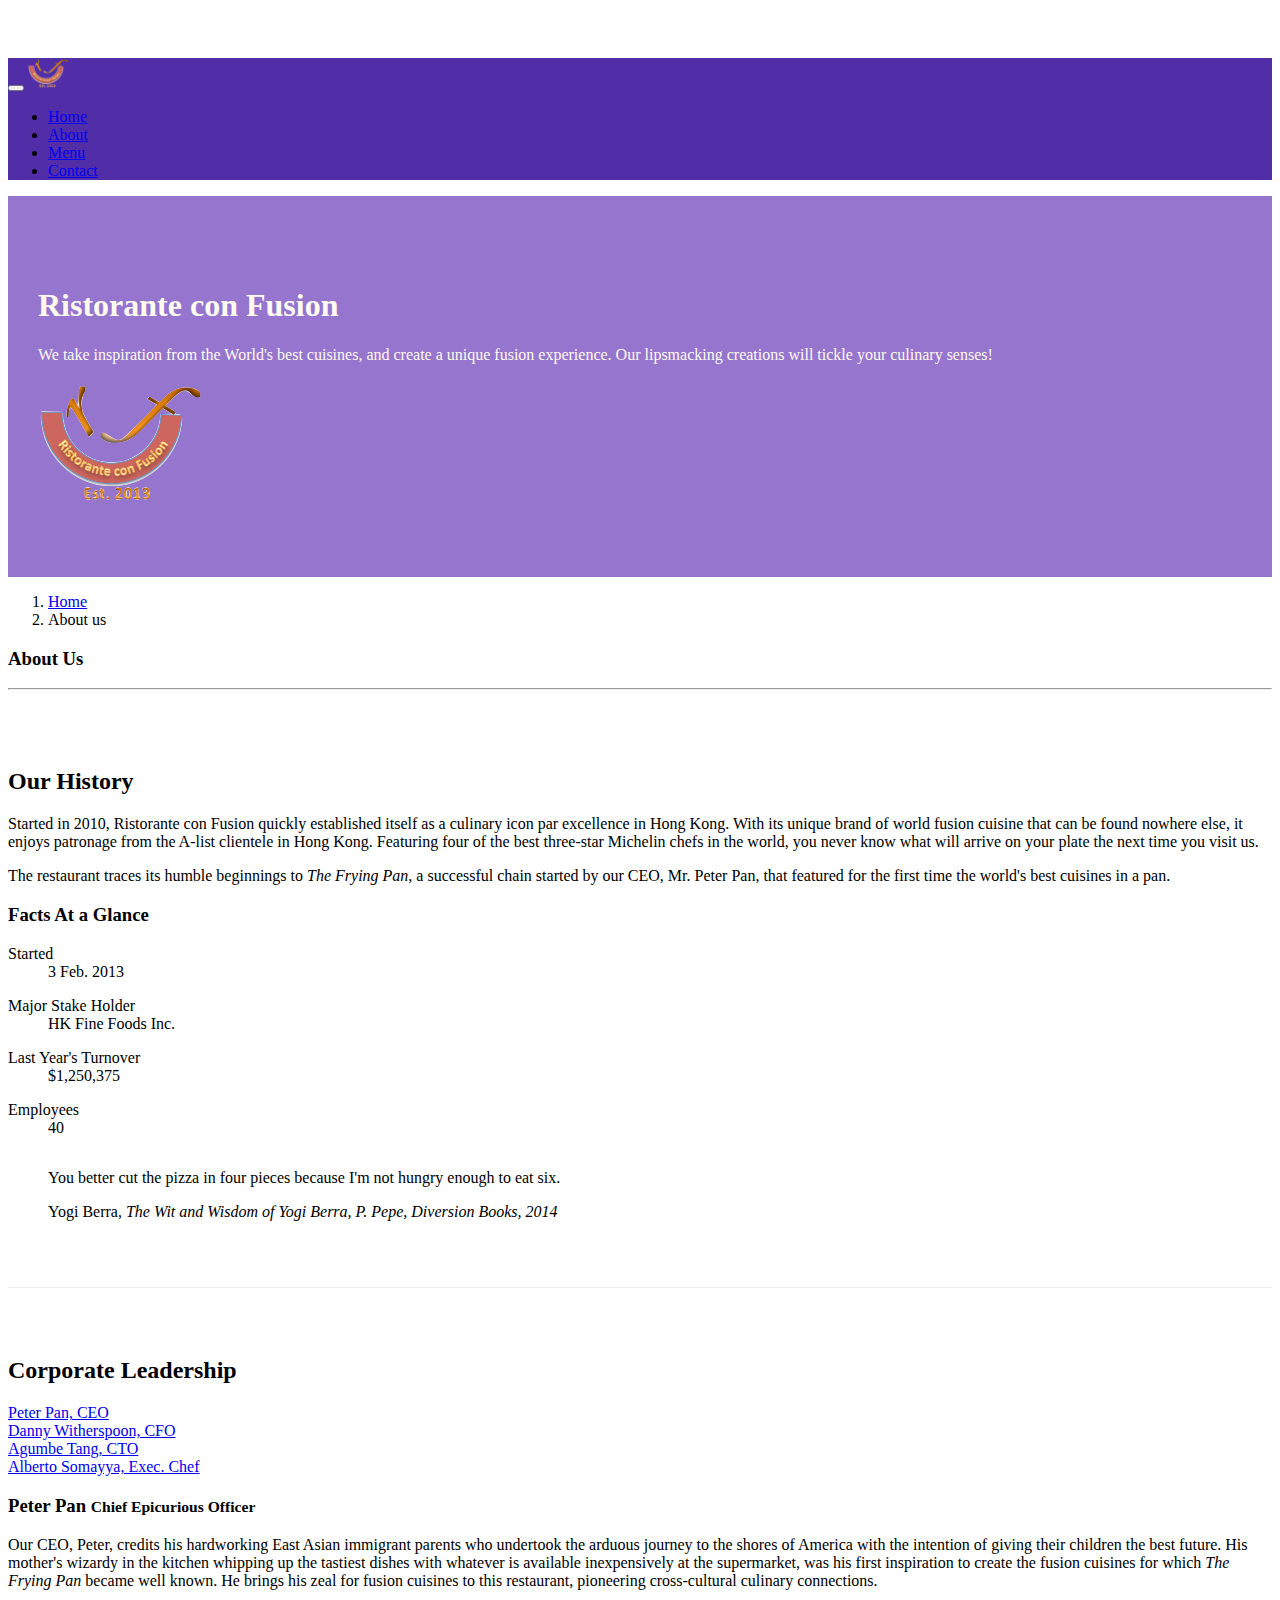
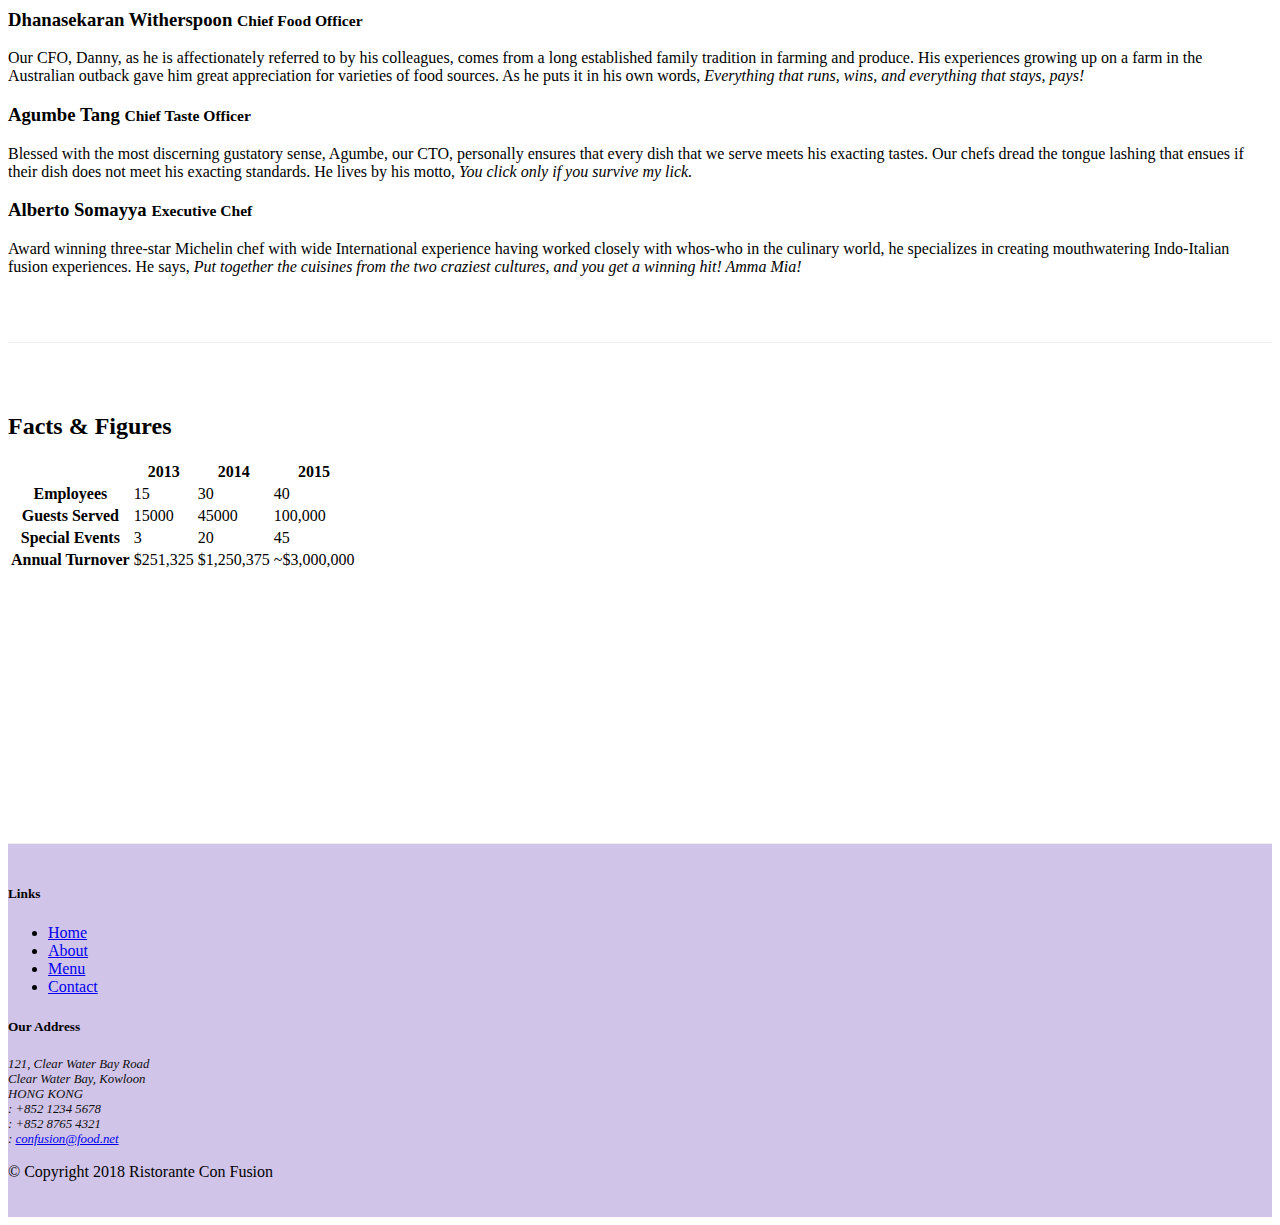
==== aboutus.html @ b37c6afa "first commit" ====
<!DOCTYPE html>
<html lang="en">

<head>
    <title>Ristorante Con Fusion: About Us</title>
    <meta charset="utf-8">
    <meta name="viewport" content="width=device-width, initial-scale=1, shrink-to-fit=no">
    <meta http-equiv="x-ua-compatible" content="ie=edge">
    <!-- Bootstrap CSS -->
    <link rel="stylesheet" href="node_modules/bootstrap/dist/css/bootstrap.min.css">
    <link href="css/styles.css" rel="stylesheet">
    <link rel="stylesheet" href="node_modules/font-awesome/css/font-awesome.min.css">
    <link rel="stylesheet" href="node_modules/bootstrap-social/bootstrap-social.css">
</head>

<body>
    <nav class="navbar navbar-expand-sm navbar-dark fixed-top">
        <div class="container">
            <button class="navbar-toggler" type="button" data-toggle="collapse" data-target="#navbar">
                <span class="navbar-toggler-icon"></span>
            </button>
            <a class="navbar-brand mr-auto" href="#"><img src="img/logo.png" height="30" width="41"></a>
            <div class="collapse navbar-collapse" id="navbar">
                <ul class="navbar-nav mr-auto">
                    <li class="nav-item"><a href="./index.html" class="nav-link"><span class="fa fa-home fa-lg"></span>
                            Home</a></li>
                    <li class="nav-item active"><a href="./aboutus.html" class="nav-link"><span
                                class="fa fa-info fa-lg"></span> About</a></li>
                    <li class="nav-item"><a href="#" class="nav-link"><span class="fa fa-list fa-lg"></span>Menu</a>
                    </li>
                    <li class="nav-item"><a href="./contactus.html" class="nav-link"><span
                                class="fa fa-address-card fa-lg"></span>Contact</a></li>
                </ul>
            </div>
        </div>
    </nav>

    <header class="jumbotron">
        <div class="container">
            <div class="row row-header">
                <div class="col-12 col-sm-6">
                    <h1>Ristorante con Fusion</h1>
                    <p>We take inspiration from the World's best cuisines, and create a unique fusion experience. Our
                        lipsmacking creations will tickle your culinary senses!</p>
                </div>
                <div class="col-12 col-sm align-self-center">
                    <img src="img/logo.png" class="img-fluid">
                </div>
            </div>
        </div>
    </header>

    <div class="container">
        <div class="row">
            <ol class="col-12 breadcrumb">
                <li class="breadcrumb-item"><a href="./index.html">Home</a></li>
                <li class="breadcrumb-item active">About us</li>
            </ol>
            <div class="col-12">
                <h3>About Us</h3>
                <hr>
            </div>
        </div>

        <div class="row row-content align-items-center">
            <div class="col-12 col-sm-6">
                <h2>Our History</h2>
                <p>Started in 2010, Ristorante con Fusion quickly established itself as a culinary icon par excellence
                    in Hong Kong. With its unique brand of world fusion cuisine that can be found nowhere else, it
                    enjoys patronage from the A-list clientele in Hong Kong. Featuring four of the best three-star
                    Michelin chefs in the world, you never know what will arrive on your plate the next time you visit
                    us.</p>
                <p>The restaurant traces its humble beginnings to <em>The Frying Pan</em>, a successful chain started by
                    our CEO, Mr. Peter Pan, that featured for the first time the world's best cuisines in a pan.</p>
            </div>
            <div class="col col-sm">
                <div class="card">
                    <h3 class="card-header bg-primary text-white">Facts At a Glance</h3>
                    <div class="card-body">
                        <dl class="row">
                            <dt class="col-6">Started</dt>
                            <dd class="col-6">3 Feb. 2013</dd>
                            <dt class="col-6">Major Stake Holder</dt>
                            <dd class="col-6">HK Fine Foods Inc.</dd>
                            <dt class="col-6">Last Year's Turnover</dt>
                            <dd class="col-6">$1,250,375</dd>
                            <dt class="col-6">Employees</dt>
                            <dd class="col-6">40</dd>
                        </dl>
                    </div>
                </div>
            </div>
            <div class="col-12">
                <div class="card card-body bg-light">
                    <blockquote class="blockquote">
                        <p class="mb-0">You better cut the pizza in four pieces because
                            I'm not hungry enough to eat six.</p>
                        <footer class="blockquote-footer">Yogi Berra,
                            <cite title="Source Title">The Wit and Wisdom of Yogi Berra,
                                P. Pepe, Diversion Books, 2014</cite>
                        </footer>
                    </blockquote>
                </div>
            </div>
        </div>


        <div class="row row-content align-items-center">
            <div class="col-12">
                <h2>Corporate Leadership</h2>
                <li class="nav-item">
                    <a class="nav-link active" href="#peter" role="tab" data-toggle="tab">Peter Pan, CEO</a>
                </li>
                <li class="nav-item">
                    <a class="nav-link" href="#danny" role="tab" data-toggle="tab">Danny Witherspoon, CFO</a>
                </li>
                <li class="nav-item">
                    <a class="nav-link" href="#agumbe" role="tab" data-toggle="tab">Agumbe Tang, CTO</a>
                </li>
                <li class="nav-item">
                    <a class="nav-link" href="#alberto" role="tab" data-toggle="tab">Alberto Somayya, Exec. Chef</a>
                </li>
                <div id="accordion">
                    <div class="card">
                        <div role="tab" class="card-header" id="peterhead">
                            <h3 class="mb-0">
                                <a data-toggle="collapse" data-target="#peter">
                                    Peter Pan <small>Chief Epicurious Officer</small></a></h3>
                        </div>
                        <div class="collapse show" id="peter" data-parent="#accordion">
                            <div class="card-body">
                                <p class="d-none d-sm-block">Our CEO, Peter, credits his hardworking East Asian
                                    immigrant
                                    parents
                                    who
                                    undertook the arduous
                                    journey to the shores of America with the intention of giving their children the
                                    best
                                    future.
                                    His
                                    mother's wizardy in the kitchen whipping up the tastiest dishes with whatever is
                                    available
                                    inexpensively at the supermarket, was his first inspiration to create the fusion
                                    cuisines
                                    for
                                    which
                                    <em>The Frying Pan</em> became well known. He brings his zeal for fusion cuisines to
                                    this
                                    restaurant, pioneering cross-cultural culinary connections.</p>
                            </div>
                        </div>
                    </div>

                    <div class="card">
                        <div class="card-header" role="tab" id="dannyhead">
                            <h3 class="mb=0">
                                <a class="collapsed" data-toggle="collapse" data-target="#danny">Dhanasekaran
                                    Witherspoon <small>Chief Food Officer</small></a></h3>
                        </div>
                        <div class="collapse" id="danny" data-parent="#accordion">
                            <div class="card-body">

                                <p class="d-none d-sm-block">Our CFO, Danny, as he is affectionately referred to by his
                                    colleagues,
                                    comes from a long established
                                    family tradition in farming and produce. His experiences growing up on a farm in the
                                    Australian
                                    outback gave him great appreciation for varieties of food sources. As he puts it in
                                    his own
                                    words,
                                    <em>Everything that runs, wins, and everything that stays, pays!</em></p>
                            </div>
                        </div>
                    </div>

                    <div class="card">
                        <div class="card-header" role="tab" id="agumbehead">
                            <h3 class="mb-0"><a class="collapsed" data-toggle="collapse" data-target="#agumbe">Agumbe
                                    Tang <small>Chief Taste Officer</small></a></h3>
                        </div>
                        <div class="collapse" id="agumbe" data-parent="#accordion">
                            <div class="card-body">
                                <p class="d-none d-sm-block">Blessed with the most discerning gustatory sense, Agumbe,
                                    our CTO,
                                    personally ensures that every dish
                                    that we serve meets his exacting tastes. Our chefs dread the tongue lashing that
                                    ensues if
                                    their
                                    dish does not meet his exacting standards. He lives by his motto, <em>You click only
                                        if you
                                        survive my lick.</em></p>
                            </div>
                        </div>
                    </div>

                    <div class="card">
                        <div class="card-header" role="tab" id="albertohead">
                            <h3 class="mb-0"><a class="collapsed" data-toggle="collapse" data-target="#alberto">Alberto
                                    Somayya <small>Executive Chef</small></a></h3>
                        </div>
                        <div class="collapse" id="alberto" data-parent="#accordion">
                            <div class="card-body">
                                <p class="d-none d-sm-block">Award winning three-star Michelin chef with wide
                                    International
                                    experience
                                    having worked closely with
                                    whos-who in the culinary world, he specializes in creating mouthwatering
                                    Indo-Italian fusion
                                    experiences. He says, <em>Put together the cuisines from the two craziest cultures,
                                        and you
                                        get a winning hit! Amma Mia!</em></p>
                            </div>
                        </div>
                    </div>
                </div>
            </div>
        </div>
        <div class="row row-content">
            <div class="col-12 col-sm-9">
                <h2>Facts &amp; Figures</h2>
                <div class="table-responsive">
                    <table class="table table-striped">
                        <thead class="thead-dark">
                            <tr>
                                <th>&nbsp;</th>
                                <th>2013</th>
                                <th>2014</th>
                                <th>2015</th>
                            </tr>
                        </thead>
                        <tbody>
                            <tr>
                                <th>Employees</th>
                                <td>15</td>
                                <td>30</td>
                                <td>40</td>
                            </tr>
                            <tr>
                                <th>Guests Served</th>
                                <td>15000</td>
                                <td>45000</td>
                                <td>100,000</td>
                            </tr>
                            <tr>
                                <th>Special Events</th>
                                <td>3</td>
                                <td>20</td>
                                <td>45</td>
                            </tr>
                            <tr>
                                <th>Annual Turnover</th>
                                <td>$251,325</td>
                                <td>$1,250,375</td>
                                <td>~$3,000,000</td>
                            </tr>
                        </tbody>
                    </table>
                </div>
            </div>
            <div class="col-12 col-sm-3">

            </div>
        </div>

    </div>

    <footer class="footer">
        <div class="container">
            <div class="row">
                <div class="col-4 offset-1 col-sm-2">
                    <h5>Links</h5>
                    <ul class="list-unstyled">
                        <li><a href="#">Home</a></li>
                        <li><a href="#">About</a></li>
                        <li><a href="#">Menu</a></li>
                        <li><a href="#">Contact</a></li>
                    </ul>
                </div>
                <div class="col-7 col-sm-5">
                    <h5>Our Address</h5>
                    <address>
                        121, Clear Water Bay Road<br>
                        Clear Water Bay, Kowloon<br>
                        HONG KONG<br>
                        <i class="fa fa-phone fa-lg"></i>: +852 1234 5678<br>
                        <i class="fa fa-fax fa-lg"></i>: +852 8765 4321<br>
                        <i class="fa fa-envelope fa-lg"></i>:
                        <a href="mailto:confusion@food.net">confusion@food.net</a>
                    </address>
                </div>
                <div class="col-12 col-sm-4 align-self-center">
                    <div class="text-center">
                        <a class="btn btn-social-icon btn-google" href="http://google.com/+"><i
                                class="fa fa-google-plus"></i></a>
                        <a class="btn btn-social-icon btn-facebook" href="http://www.facebook.com/profile.php?id="><i
                                class="fa fa-facebook"></i></a>
                        <a class="btn btn-social-icon btn-linkedin" href="http://www.linkedin.com/in/"><i
                                class="fa fa-linkedin"></i></a>
                        <a class="btn btn-social-icon btn-twitter" href="http://twitter.com/"><i
                                class="fa fa-twitter"></i></a>
                        <a class="btn btn-social-icon btn-google" href="http://youtube.com/"><i
                                class="fa fa-youtube"></i></a>
                        <a class="btn btn-social-icon" href="mailto:"><i class="fa fa-envelope-o"></i></a>
                    </div>
                </div>
            </div>
            <div class="row justify-content-center">
                <div class="col-auto">
                    <p>© Copyright 2018 Ristorante Con Fusion</p>
                </div>
            </div>
        </div>
    </footer>
    <!-- jQuery first, then Popper.js, then Bootstrap JS. -->
    <script src="node_modules/jquery/dist/jquery.slim.min.js"></script>
    <script src="node_modules/popper.js/dist/umd/popper.min.js"></script>
    <script src="node_modules/bootstrap/dist/js/bootstrap.min.js"></script>

</body>

</html>
---- css/styles.css ----
.row-header {
	    margin: 0px auto;
	    padding: 0px;
	}

	.row-content {
	    margin: 0px auto;
	    padding: 50px 0px 50px 0px;
	    border-bottom: 1px ridge;
	    min-height: 400px;
	}

	.footer {
	    background-color: #D1C4E9;
	    margin: 0px auto;
	    padding: 20px 0px 20px 0px;
	}

	.jumbotron {
	    padding: 70px 30px 70px 30px;
	    margin: 0px auto;
	    background: #9575CD;
	    color: floralwhite;
	}

	address {
	    font-size: 80%;
	    margin: 0px;
	    color: #0f0f0f;
	}

	body {
		padding-top: 50px;
		z-index: 0;
	}

	.navbar-dark {
		background-color: #512DA8;
	}

	html{
		scroll-behavior: smooth;
	}

	.tab-content {
    border-left: 1px solid #ddd;
    border-right: 1px solid #ddd;
    border-bottom: 1px solid #ddd;
    padding: 10px;
}
.carousel {
    background:#512DA8;
}
.carousel-item {
  height: 300px;
}
.carousel-item img {
    position: absolute;
    top: 0;
    left: 0;
    min-height: 300px;
}

.card-body {
	padding-bottom: 0;
}

.form-group{
	margin-bottom: 0;
}

dd {
	padding-bottom: 16px;
}
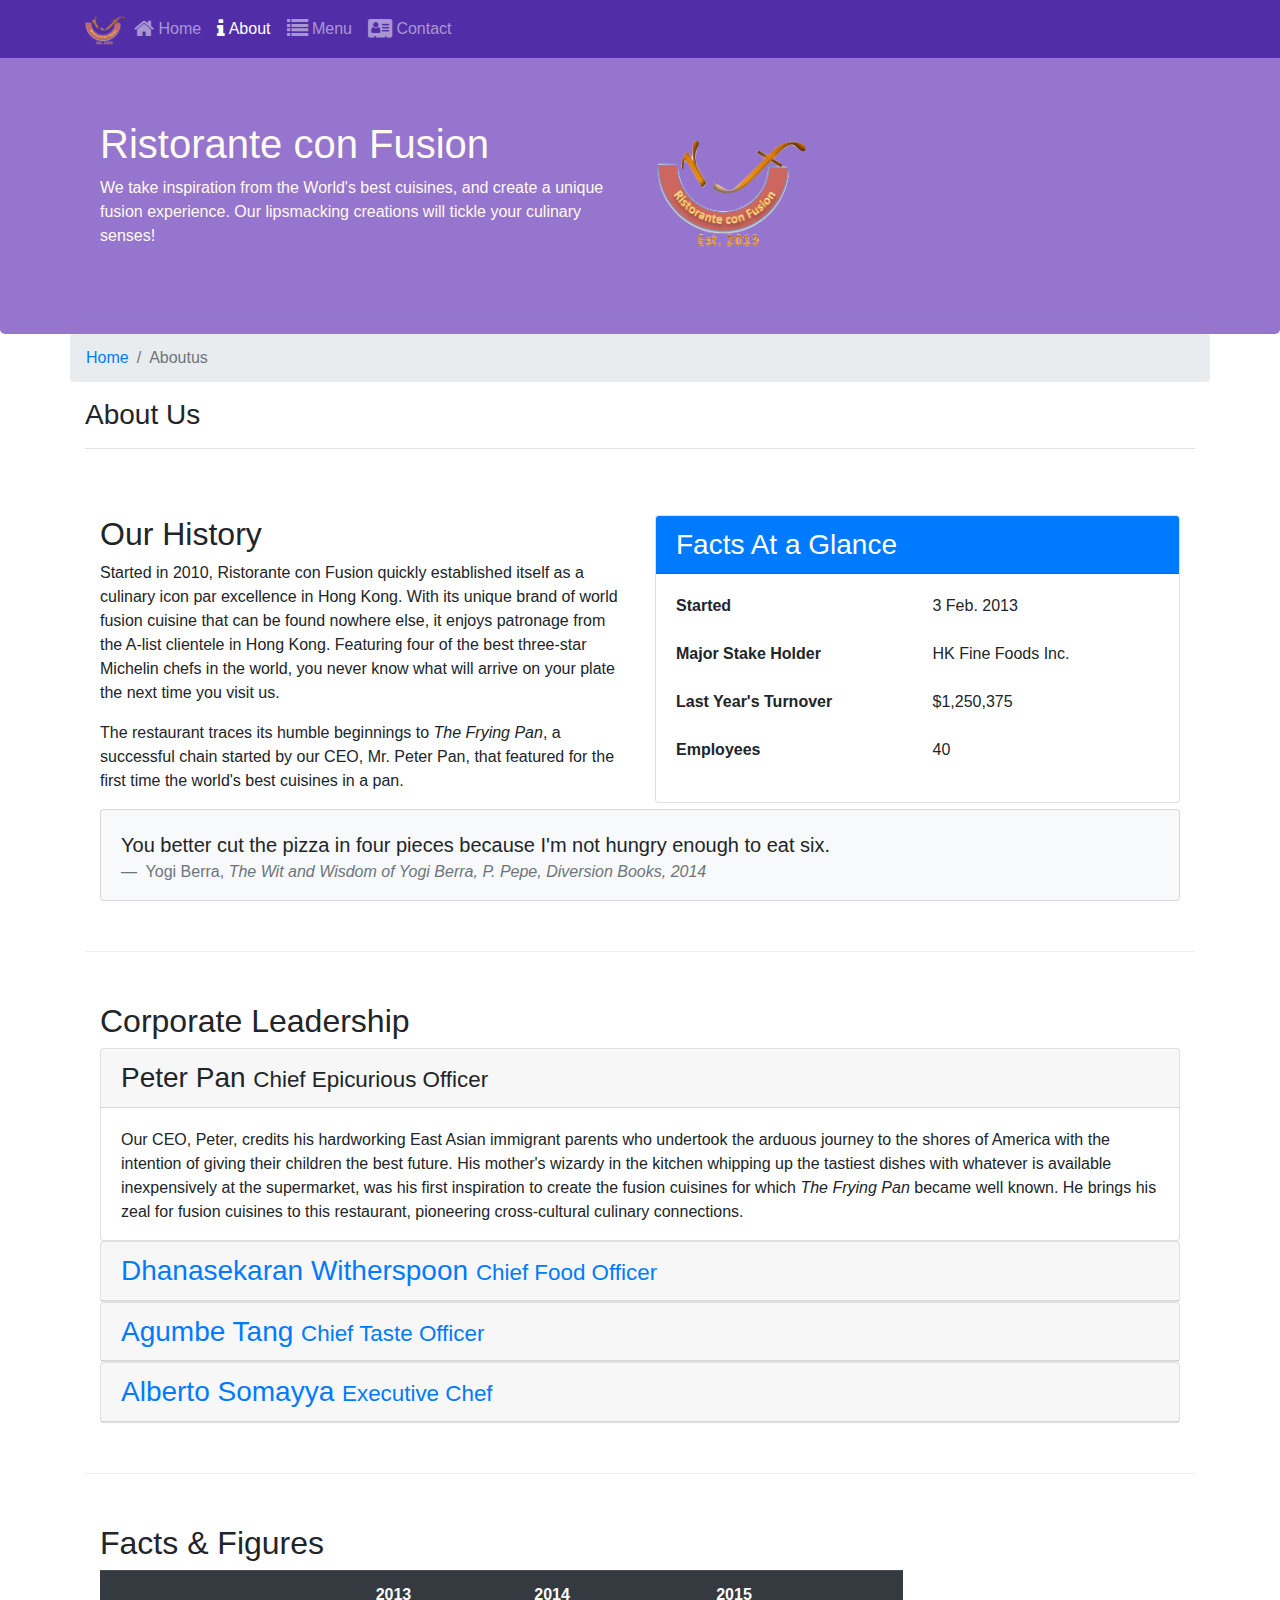
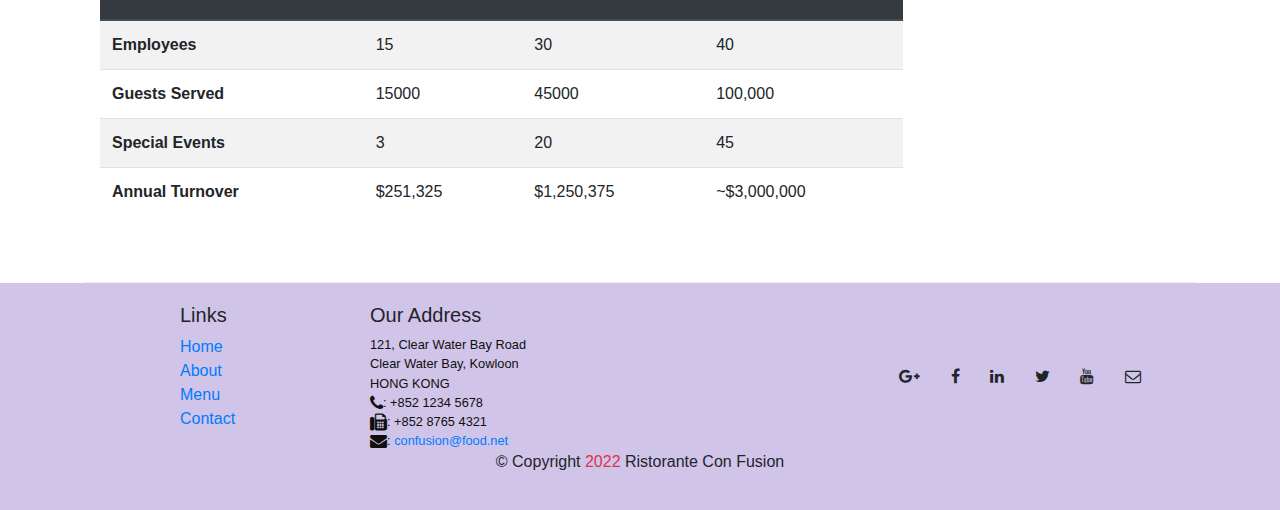
==== commit 89b2b96d: "second commit" ====
--- a/aboutus.html
+++ b/aboutus.html
@@ -1,321 +1,447 @@
 <!DOCTYPE html>
 <html lang="en">
-
-<head>
+  <head>
+    <meta charset="utf-8" />
+    <meta
+      name="viewport"
+      content="width=device-width, initial-scale=1, shrink-to-fit=no"
+    />
+    <meta http-equiv="x-ua-compatible" content="ie=edge" />
+    <link
+      rel="stylesheet"
+      href="https://maxcdn.bootstrapcdn.com/bootstrap/4.5.0/css/bootstrap.min.css"
+    />
+    <script src="https://ajax.googleapis.com/ajax/libs/jquery/3.5.1/jquery.min.js"></script>
+    <script src="https://cdnjs.cloudflare.com/ajax/libs/popper.js/1.16.0/umd/popper.min.js"></script>
+    <script src="https://maxcdn.bootstrapcdn.com/bootstrap/4.5.0/js/bootstrap.min.js"></script>
+    <link
+      rel="stylesheet"
+      href="https://cdnjs.cloudflare.com/ajax/libs/font-awesome/4.7.0/css/font-awesome.min.css"
+    />
+    <link
+      rel="stylesheet"
+      href="node_modules/bootstrap/dist/css/bootstrap.min.css"
+    />
+    <link
+      rel="stylesheet"
+      href="node_modules/font-awesome/css/font-awesome.min.css"
+    />
+    <link rel="stylesheet" href="css/bootstrap-social.css" />
+    <link href="css/styles.css" rel="stylesheet" />
     <title>Ristorante Con Fusion: About Us</title>
-    <meta charset="utf-8">
-    <meta name="viewport" content="width=device-width, initial-scale=1, shrink-to-fit=no">
-    <meta http-equiv="x-ua-compatible" content="ie=edge">
-    <!-- Bootstrap CSS -->
-    <link rel="stylesheet" href="node_modules/bootstrap/dist/css/bootstrap.min.css">
-    <link href="css/styles.css" rel="stylesheet">
-    <link rel="stylesheet" href="node_modules/font-awesome/css/font-awesome.min.css">
-    <link rel="stylesheet" href="node_modules/bootstrap-social/bootstrap-social.css">
-</head>
-
-<body>
-    <nav class="navbar navbar-expand-sm navbar-dark fixed-top">
-        <div class="container">
-            <button class="navbar-toggler" type="button" data-toggle="collapse" data-target="#navbar">
-                <span class="navbar-toggler-icon"></span>
-            </button>
-            <a class="navbar-brand mr-auto" href="#"><img src="img/logo.png" height="30" width="41"></a>
-            <div class="collapse navbar-collapse" id="navbar">
-                <ul class="navbar-nav mr-auto">
-                    <li class="nav-item"><a href="./index.html" class="nav-link"><span class="fa fa-home fa-lg"></span>
-                            Home</a></li>
-                    <li class="nav-item active"><a href="./aboutus.html" class="nav-link"><span
-                                class="fa fa-info fa-lg"></span> About</a></li>
-                    <li class="nav-item"><a href="#" class="nav-link"><span class="fa fa-list fa-lg"></span>Menu</a>
+  </head>
+
+  <body>
+    <nav class="navbar navbar-dark navbar-expand-md fixed-top">
+      <div class="container">
+        <button
+          class="navbar-toggler"
+          type="button"
+          data-toggle="collapse"
+          data-target="#Navbar"
+        >
+          <span class="navbar-toggler-icon"></span>
+        </button>
+        <a class="navbar-brand mr-auto" href="#"
+          ><img src="img/logo.png" height="30" width="41"
+        /></a>
+        <div class="collapse navbar-collapse" id="Navbar">
+          <ul class="navbar-nav">
+            <li class="nav-item">
+              <a class="nav-link" href="./index.html"
+                ><span class="fa fa-home fa-lg"></span> Home</a
+              >
+            </li>
+            <li class="nav-item active">
+              <a class="nav-link" href="#"
+                ><span class="fa fa-info fa-lg"></span> About</a
+              >
+            </li>
+            <li class="nav-item">
+              <a class="nav-link" href="#"
+                ><span class="fa fa-list fa-lg"></span> Menu</a
+              >
+            </li>
+            <li class="nav-item">
+              <a class="nav-link" href="./contactus.html"
+                ><span class="fa fa-address-card fa-lg"></span> Contact</a
+              >
+            </li>
+          </ul>
+        </div>
+      </div>
+    </nav>
+
+    <header class="jumbotron">
+      <div class="container">
+        <div class="row row-header">
+          <div class="col-12 col-sm-6">
+            <h1>Ristorante con Fusion</h1>
+            <p>
+              We take inspiration from the World's best cuisines, and create a
+              unique fusion experience. Our lipsmacking creations will tickle
+              your culinary senses!
+            </p>
+          </div>
+          <div class="col-12 col-sm col-md-2 align-self-center">
+            <img src="img/logo.png" class="img-fluid" />
+          </div>
+        </div>
+      </div>
+    </header>
+
+    <div class="container">
+      <div class="row">
+        <ol class="col-12 breadcrumb">
+          <li class="breadcrumb-item"><a href="./index.html">Home</a></li>
+          <li class="breadcrumb-item active">Aboutus</li>
+          <!--<li class="breadcrumb-item"><a href="./aboutus.html">Aboutus</a></li>-->
+        </ol>
+        <div class="col-12">
+          <h3>About Us</h3>
+          <hr />
+        </div>
+      </div>
+
+      <div class="row row-content">
+        <div class="col-12 col-md-6">
+          <h2>Our History</h2>
+          <p>
+            Started in 2010, Ristorante con Fusion quickly established itself as
+            a culinary icon par excellence in Hong Kong. With its unique brand
+            of world fusion cuisine that can be found nowhere else, it enjoys
+            patronage from the A-list clientele in Hong Kong. Featuring four of
+            the best three-star Michelin chefs in the world, you never know what
+            will arrive on your plate the next time you visit us.
+          </p>
+          <p>
+            The restaurant traces its humble beginnings to
+            <em>The Frying Pan</em>, a successful chain started by our CEO, Mr.
+            Peter Pan, that featured for the first time the world's best
+            cuisines in a pan.
+          </p>
+        </div>
+
+        <div class="col-12 col-sm-6">
+          <div class="card">
+            <h3 class="card-header bg-primary text-white">Facts At a Glance</h3>
+            <div class="card-body">
+              <dl class="row">
+                <dt class="col-6">Started</dt>
+                <dd class="col-6">3 Feb. 2013</dd>
+                <dt class="col-6">Major Stake Holder</dt>
+                <dd class="col-6">HK Fine Foods Inc.</dd>
+                <dt class="col-6">Last Year's Turnover</dt>
+                <dd class="col-6">$1,250,375</dd>
+                <dt class="col-6">Employees</dt>
+                <dd class="col-6">40</dd>
+              </dl>
+            </div>
+          </div>
+        </div>
+
+        <div class="col-12">
+          <div class="card card-body bg-light">
+            <blockquote class="blockquote">
+              <p class="mb-0">
+                You better cut the pizza in four pieces because I'm not hungry
+                enough to eat six.
+              </p>
+              <footer class="blockquote-footer">
+                Yogi Berra,
+                <cite title="Source Title"
+                  >The Wit and Wisdom of Yogi Berra, P. Pepe, Diversion Books,
+                  2014</cite
+                >
+              </footer>
+            </blockquote>
+          </div>
+        </div>
+      </div>
+
+      <div class="row row-content">
+        <div class="col-12" id="accordion">
+          <!--<div class="col-12 tab-content">-->
+          <!--<div class="col-12">-->
+          <h2>Corporate Leadership</h2>
+
+          <div class="card">
+            <div class="card-header" role="tab" id="peterhead">
+              <h3 class="mb-0">
+                <a data-toggle="collapse" data-target="#peter"
+                  >Peter Pan <small>Chief Epicurious Officer</small></a
+                >
+              </h3>
+            </div>
+            <div class="collapse show" id="peter" data-parent="#accordion">
+              <div class="card-body">
+                <p class="d-none d-sm-block">
+                  Our CEO, Peter, credits his hardworking East Asian immigrant
+                  parents who undertook the arduous journey to the shores of
+                  America with the intention of giving their children the best
+                  future. His mother's wizardy in the kitchen whipping up the
+                  tastiest dishes with whatever is available inexpensively at
+                  the supermarket, was his first inspiration to create the
+                  fusion cuisines for which <em>The Frying Pan</em> became well
+                  known. He brings his zeal for fusion cuisines to this
+                  restaurant, pioneering cross-cultural culinary connections.
+                </p>
+              </div>
+            </div>
+          </div>
+          <div class="card">
+            <div class="card-header" role="tab" id="dannyhead">
+              <h3 class="mb-0">
+                <a class="collapsed" data-toggle="collapse" data-target="#danny"
+                  >Dhanasekaran Witherspoon <small>Chief Food Officer</small></a
+                >
+              </h3>
+            </div>
+            <div class="collapse" id="danny" data-parent="#accordion">
+              <div class="card-body">
+                <p class="d-none d-sm-block">
+                  Our CFO, Danny, as he is affectionately referred to by his
+                  colleagues, comes from a long established family tradition in
+                  farming and produce. His experiences growing up on a farm in
+                  the Australian outback gave him great appreciation for
+                  varieties of food sources. As he puts it in his own words,
+                  <em
+                    >Everything that runs, wins, and everything that stays,
+                    pays!</em
+                  >
+                </p>
+              </div>
+            </div>
+          </div>
+          <div class="card">
+            <div class="card-header" role="tab" id="agumbehead">
+              <h3 class="mb-0">
+                <a
+                  class="collapsed"
+                  data-toggle="collapse"
+                  data-target="#agumbe"
+                  >Agumbe Tang <small>Chief Taste Officer</small></a
+                >
+              </h3>
+            </div>
+            <div class="collapse" id="agumbe" data-parent="#accordion">
+              <div class="card-body">
+                <p class="d-none d-sm-block">
+                  Blessed with the most discerning gustatory sense, Agumbe, our
+                  CTO, personally ensures that every dish that we serve meets
+                  his exacting tastes. Our chefs dread the tongue lashing that
+                  ensues if their dish does not meet his exacting standards. He
+                  lives by his motto,
+                  <em>You click only if you survive my lick.</em>
+                </p>
+              </div>
+            </div>
+          </div>
+          <div class="card">
+            <div class="card-header" role="tab" id="albertohead">
+              <h3 class="mb-0">
+                <a
+                  class="collapsed"
+                  data-toggle="collapse"
+                  data-target="#alberto"
+                  >Alberto Somayya <small>Executive Chef</small></a
+                >
+              </h3>
+            </div>
+            <div class="collapse" id="alberto" data-parent="#accordion">
+              <div class="card-body">
+                <p class="d-none d-sm-block">
+                  Award winning three-star Michelin chef with wide International
+                  experience having worked closely with whos-who in the culinary
+                  world, he specializes in creating mouthwatering Indo-Italian
+                  fusion experiences. He says,
+                  <em
+                    >Put together the cuisines from the two craziest cultures,
+                    and you get a winning hit! Amma Mia!</em
+                  >
+                </p>
+              </div>
+            </div>
+          </div>
+
+          <!--	
+				<ul class="nav nav-tabs">
+                    <li class="nav-item">
+                      <a class="nav-link active" href="#peter"
+                        role="tab" data-toggle="tab">Peter Pan, CEO</a>
                     </li>
-                    <li class="nav-item"><a href="./contactus.html" class="nav-link"><span
-                                class="fa fa-address-card fa-lg"></span>Contact</a></li>
+                    <li class="nav-item">
+                      <a class="nav-link" href="#danny" role="tab"
+                        data-toggle="tab">Danny Witherspoon, CFO</a>
+                    </li>
+                    <li class="nav-item">
+                      <a class="nav-link" href="#agumbe"role="tab"
+                        data-toggle="tab">Agumbe Tang, CTO</a>
+                    </li>
+                    <li class="nav-item">
+                      <a class="nav-link" href="#alberto" role="tab"
+                        data-toggle="tab">Alberto Somayya, Exec. Chef</a>
+                    </li>
                 </ul>
-            </div>
-        </div>
-    </nav>
-
-    <header class="jumbotron">
-        <div class="container">
-            <div class="row row-header">
-                <div class="col-12 col-sm-6">
-                    <h1>Ristorante con Fusion</h1>
-                    <p>We take inspiration from the World's best cuisines, and create a unique fusion experience. Our
-                        lipsmacking creations will tickle your culinary senses!</p>
-                </div>
-                <div class="col-12 col-sm align-self-center">
-                    <img src="img/logo.png" class="img-fluid">
-                </div>
-            </div>
-        </div>
-    </header>
-
-    <div class="container">
+
+				<div role="tabpanel" class="tab-pane fade show active" id="peter">
+					<h3>Peter Pan <small>Chief Epicurious Officer</small></h3>
+					<p class=" d-none d-sm-block">Our CEO, Peter, credits his hardworking East Asian immigrant parents who undertook the arduous journey to the shores of America with the intention of giving their children the best future. His mother's wizardy in the kitchen whipping up the tastiest dishes with whatever is available inexpensively at the supermarket, was his first inspiration to create the fusion cuisines for which <em>The Frying Pan</em> became well known. He brings his zeal for fusion cuisines to this restaurant, pioneering cross-cultural culinary connections.</p>
+				</div>
+				<div role="tabpanel" class="tab-pane fade show" id="danny">
+					<h3>Dhanasekaran Witherspoon <small>Chief Food Officer</small></h3>
+					<p class=" d-none d-sm-block">Our CFO, Danny, as he is affectionately referred to by his colleagues, comes from a long established family tradition in farming and produce. His experiences growing up on a farm in the Australian outback gave him great appreciation for varieties of food sources. As he puts it in his own words, <em>Everything that runs, wins, and everything that stays, pays!</em></p>
+				</div>
+				<div role="tabpanel" class="tab-pane fade show" id="agumbe">
+					<h3>Agumbe Tang <small>Chief Taste Officer</small></h3>
+					<p class=" d-none d-sm-block">Blessed with the most discerning gustatory sense, Agumbe, our CTO, personally ensures that every dish that we serve meets his exacting tastes. Our chefs dread the tongue lashing that ensues if their dish does not meet his exacting standards. He lives by his motto, <em>You click only if you survive my lick.</em></p>
+				</div>
+				<div role="tabpanel" class="tab-pane fade show" id="alberto">
+					<h3>Alberto Somayya <small>Executive Chef</small></h3>
+					<p class=" d-none d-sm-block">Award winning three-star Michelin chef with wide International experience having worked closely with whos-who in the culinary world, he specializes in creating mouthwatering Indo-Italian fusion experiences. He says, <em>Put together the cuisines from the two craziest cultures, and you get a winning hit! Amma Mia!</em></p>
+				</div>
+				-->
+
+          <!--
+                <h3>Peter Pan <small>Chief Epicurious Officer</small></h3>
+                <p class=" d-none d-sm-block">Our CEO, Peter, credits his hardworking East Asian immigrant parents who undertook the arduous journey to the shores of America with the intention of giving their children the best future. His mother's wizardy in the kitchen whipping up the tastiest dishes with whatever is available inexpensively at the supermarket, was his first inspiration to create the fusion cuisines for which <em>The Frying Pan</em> became well known. He brings his zeal for fusion cuisines to this restaurant, pioneering cross-cultural culinary connections.</p>
+                
+				<h3>Dhanasekaran Witherspoon <small>Chief Food Officer</small></h3>
+                <p class=" d-none d-sm-block">Our CFO, Danny, as he is affectionately referred to by his colleagues, comes from a long established family tradition in farming and produce. His experiences growing up on a farm in the Australian outback gave him great appreciation for varieties of food sources. As he puts it in his own words, <em>Everything that runs, wins, and everything that stays, pays!</em></p>
+                
+				<h3>Agumbe Tang <small>Chief Taste Officer</small></h3>
+                <p class=" d-none d-sm-block">Blessed with the most discerning gustatory sense, Agumbe, our CTO, personally ensures that every dish that we serve meets his exacting tastes. Our chefs dread the tongue lashing that ensues if their dish does not meet his exacting standards. He lives by his motto, <em>You click only if you survive my lick.</em></p>
+                
+				<h3>Alberto Somayya <small>Executive Chef</small></h3>
+                <p class=" d-none d-sm-block">Award winning three-star Michelin chef with wide International experience having worked closely with whos-who in the culinary world, he specializes in creating mouthwatering Indo-Italian fusion experiences. He says, <em>Put together the cuisines from the two craziest cultures, and you get a winning hit! Amma Mia!</em></p>
+				-->
+        </div>
+      </div>
+
+      <div class="row row-content">
+        <div class="col-12 col-sm-9">
+          <h2>Facts &amp; Figures</h2>
+          <div class="table-responsive">
+            <table class="table table-striped">
+              <thead class="thead-dark">
+                <tr>
+                  <th>&nbsp;</th>
+                  <th>2013</th>
+                  <th>2014</th>
+                  <th>2015</th>
+                </tr>
+              </thead>
+              <tbody>
+                <tr>
+                  <th>Employees</th>
+                  <td>15</td>
+                  <td>30</td>
+                  <td>40</td>
+                </tr>
+                <tr>
+                  <th>Guests Served</th>
+                  <td>15000</td>
+                  <td>45000</td>
+                  <td>100,000</td>
+                </tr>
+                <tr>
+                  <th>Special Events</th>
+                  <td>3</td>
+                  <td>20</td>
+                  <td>45</td>
+                </tr>
+                <tr>
+                  <th>Annual Turnover</th>
+                  <td>$251,325</td>
+                  <td>$1,250,375</td>
+                  <td>~$3,000,000</td>
+                </tr>
+              </tbody>
+            </table>
+          </div>
+        </div>
+        <div class="col-12 col-sm-3"></div>
+      </div>
+    </div>
+
+    <footer class="footer">
+      <div class="container">
         <div class="row">
-            <ol class="col-12 breadcrumb">
-                <li class="breadcrumb-item"><a href="./index.html">Home</a></li>
-                <li class="breadcrumb-item active">About us</li>
-            </ol>
-            <div class="col-12">
-                <h3>About Us</h3>
-                <hr>
-            </div>
-        </div>
-
-        <div class="row row-content align-items-center">
-            <div class="col-12 col-sm-6">
-                <h2>Our History</h2>
-                <p>Started in 2010, Ristorante con Fusion quickly established itself as a culinary icon par excellence
-                    in Hong Kong. With its unique brand of world fusion cuisine that can be found nowhere else, it
-                    enjoys patronage from the A-list clientele in Hong Kong. Featuring four of the best three-star
-                    Michelin chefs in the world, you never know what will arrive on your plate the next time you visit
-                    us.</p>
-                <p>The restaurant traces its humble beginnings to <em>The Frying Pan</em>, a successful chain started by
-                    our CEO, Mr. Peter Pan, that featured for the first time the world's best cuisines in a pan.</p>
-            </div>
-            <div class="col col-sm">
-                <div class="card">
-                    <h3 class="card-header bg-primary text-white">Facts At a Glance</h3>
-                    <div class="card-body">
-                        <dl class="row">
-                            <dt class="col-6">Started</dt>
-                            <dd class="col-6">3 Feb. 2013</dd>
-                            <dt class="col-6">Major Stake Holder</dt>
-                            <dd class="col-6">HK Fine Foods Inc.</dd>
-                            <dt class="col-6">Last Year's Turnover</dt>
-                            <dd class="col-6">$1,250,375</dd>
-                            <dt class="col-6">Employees</dt>
-                            <dd class="col-6">40</dd>
-                        </dl>
-                    </div>
-                </div>
-            </div>
-            <div class="col-12">
-                <div class="card card-body bg-light">
-                    <blockquote class="blockquote">
-                        <p class="mb-0">You better cut the pizza in four pieces because
-                            I'm not hungry enough to eat six.</p>
-                        <footer class="blockquote-footer">Yogi Berra,
-                            <cite title="Source Title">The Wit and Wisdom of Yogi Berra,
-                                P. Pepe, Diversion Books, 2014</cite>
-                        </footer>
-                    </blockquote>
-                </div>
-            </div>
-        </div>
-
-
-        <div class="row row-content align-items-center">
-            <div class="col-12">
-                <h2>Corporate Leadership</h2>
-                <li class="nav-item">
-                    <a class="nav-link active" href="#peter" role="tab" data-toggle="tab">Peter Pan, CEO</a>
-                </li>
-                <li class="nav-item">
-                    <a class="nav-link" href="#danny" role="tab" data-toggle="tab">Danny Witherspoon, CFO</a>
-                </li>
-                <li class="nav-item">
-                    <a class="nav-link" href="#agumbe" role="tab" data-toggle="tab">Agumbe Tang, CTO</a>
-                </li>
-                <li class="nav-item">
-                    <a class="nav-link" href="#alberto" role="tab" data-toggle="tab">Alberto Somayya, Exec. Chef</a>
-                </li>
-                <div id="accordion">
-                    <div class="card">
-                        <div role="tab" class="card-header" id="peterhead">
-                            <h3 class="mb-0">
-                                <a data-toggle="collapse" data-target="#peter">
-                                    Peter Pan <small>Chief Epicurious Officer</small></a></h3>
-                        </div>
-                        <div class="collapse show" id="peter" data-parent="#accordion">
-                            <div class="card-body">
-                                <p class="d-none d-sm-block">Our CEO, Peter, credits his hardworking East Asian
-                                    immigrant
-                                    parents
-                                    who
-                                    undertook the arduous
-                                    journey to the shores of America with the intention of giving their children the
-                                    best
-                                    future.
-                                    His
-                                    mother's wizardy in the kitchen whipping up the tastiest dishes with whatever is
-                                    available
-                                    inexpensively at the supermarket, was his first inspiration to create the fusion
-                                    cuisines
-                                    for
-                                    which
-                                    <em>The Frying Pan</em> became well known. He brings his zeal for fusion cuisines to
-                                    this
-                                    restaurant, pioneering cross-cultural culinary connections.</p>
-                            </div>
-                        </div>
-                    </div>
-
-                    <div class="card">
-                        <div class="card-header" role="tab" id="dannyhead">
-                            <h3 class="mb=0">
-                                <a class="collapsed" data-toggle="collapse" data-target="#danny">Dhanasekaran
-                                    Witherspoon <small>Chief Food Officer</small></a></h3>
-                        </div>
-                        <div class="collapse" id="danny" data-parent="#accordion">
-                            <div class="card-body">
-
-                                <p class="d-none d-sm-block">Our CFO, Danny, as he is affectionately referred to by his
-                                    colleagues,
-                                    comes from a long established
-                                    family tradition in farming and produce. His experiences growing up on a farm in the
-                                    Australian
-                                    outback gave him great appreciation for varieties of food sources. As he puts it in
-                                    his own
-                                    words,
-                                    <em>Everything that runs, wins, and everything that stays, pays!</em></p>
-                            </div>
-                        </div>
-                    </div>
-
-                    <div class="card">
-                        <div class="card-header" role="tab" id="agumbehead">
-                            <h3 class="mb-0"><a class="collapsed" data-toggle="collapse" data-target="#agumbe">Agumbe
-                                    Tang <small>Chief Taste Officer</small></a></h3>
-                        </div>
-                        <div class="collapse" id="agumbe" data-parent="#accordion">
-                            <div class="card-body">
-                                <p class="d-none d-sm-block">Blessed with the most discerning gustatory sense, Agumbe,
-                                    our CTO,
-                                    personally ensures that every dish
-                                    that we serve meets his exacting tastes. Our chefs dread the tongue lashing that
-                                    ensues if
-                                    their
-                                    dish does not meet his exacting standards. He lives by his motto, <em>You click only
-                                        if you
-                                        survive my lick.</em></p>
-                            </div>
-                        </div>
-                    </div>
-
-                    <div class="card">
-                        <div class="card-header" role="tab" id="albertohead">
-                            <h3 class="mb-0"><a class="collapsed" data-toggle="collapse" data-target="#alberto">Alberto
-                                    Somayya <small>Executive Chef</small></a></h3>
-                        </div>
-                        <div class="collapse" id="alberto" data-parent="#accordion">
-                            <div class="card-body">
-                                <p class="d-none d-sm-block">Award winning three-star Michelin chef with wide
-                                    International
-                                    experience
-                                    having worked closely with
-                                    whos-who in the culinary world, he specializes in creating mouthwatering
-                                    Indo-Italian fusion
-                                    experiences. He says, <em>Put together the cuisines from the two craziest cultures,
-                                        and you
-                                        get a winning hit! Amma Mia!</em></p>
-                            </div>
-                        </div>
-                    </div>
-                </div>
-            </div>
-        </div>
-        <div class="row row-content">
-            <div class="col-12 col-sm-9">
-                <h2>Facts &amp; Figures</h2>
-                <div class="table-responsive">
-                    <table class="table table-striped">
-                        <thead class="thead-dark">
-                            <tr>
-                                <th>&nbsp;</th>
-                                <th>2013</th>
-                                <th>2014</th>
-                                <th>2015</th>
-                            </tr>
-                        </thead>
-                        <tbody>
-                            <tr>
-                                <th>Employees</th>
-                                <td>15</td>
-                                <td>30</td>
-                                <td>40</td>
-                            </tr>
-                            <tr>
-                                <th>Guests Served</th>
-                                <td>15000</td>
-                                <td>45000</td>
-                                <td>100,000</td>
-                            </tr>
-                            <tr>
-                                <th>Special Events</th>
-                                <td>3</td>
-                                <td>20</td>
-                                <td>45</td>
-                            </tr>
-                            <tr>
-                                <th>Annual Turnover</th>
-                                <td>$251,325</td>
-                                <td>$1,250,375</td>
-                                <td>~$3,000,000</td>
-                            </tr>
-                        </tbody>
-                    </table>
-                </div>
-            </div>
-            <div class="col-12 col-sm-3">
-
-            </div>
-        </div>
-
-    </div>
-
-    <footer class="footer">
-        <div class="container">
-            <div class="row">
-                <div class="col-4 offset-1 col-sm-2">
-                    <h5>Links</h5>
-                    <ul class="list-unstyled">
-                        <li><a href="#">Home</a></li>
-                        <li><a href="#">About</a></li>
-                        <li><a href="#">Menu</a></li>
-                        <li><a href="#">Contact</a></li>
-                    </ul>
-                </div>
-                <div class="col-7 col-sm-5">
-                    <h5>Our Address</h5>
-                    <address>
-                        121, Clear Water Bay Road<br>
-                        Clear Water Bay, Kowloon<br>
-                        HONG KONG<br>
-                        <i class="fa fa-phone fa-lg"></i>: +852 1234 5678<br>
-                        <i class="fa fa-fax fa-lg"></i>: +852 8765 4321<br>
-                        <i class="fa fa-envelope fa-lg"></i>:
-                        <a href="mailto:confusion@food.net">confusion@food.net</a>
-                    </address>
-                </div>
-                <div class="col-12 col-sm-4 align-self-center">
-                    <div class="text-center">
-                        <a class="btn btn-social-icon btn-google" href="http://google.com/+"><i
-                                class="fa fa-google-plus"></i></a>
-                        <a class="btn btn-social-icon btn-facebook" href="http://www.facebook.com/profile.php?id="><i
-                                class="fa fa-facebook"></i></a>
-                        <a class="btn btn-social-icon btn-linkedin" href="http://www.linkedin.com/in/"><i
-                                class="fa fa-linkedin"></i></a>
-                        <a class="btn btn-social-icon btn-twitter" href="http://twitter.com/"><i
-                                class="fa fa-twitter"></i></a>
-                        <a class="btn btn-social-icon btn-google" href="http://youtube.com/"><i
-                                class="fa fa-youtube"></i></a>
-                        <a class="btn btn-social-icon" href="mailto:"><i class="fa fa-envelope-o"></i></a>
-                    </div>
-                </div>
-            </div>
-            <div class="row justify-content-center">
-                <div class="col-auto">
-                    <p>© Copyright 2018 Ristorante Con Fusion</p>
-                </div>
-            </div>
-        </div>
+          <div class="col-5 offset-1 col-sm-2">
+            <h5>Links</h5>
+            <ul class="list-unstyled">
+              <li><a href="#">Home</a></li>
+              <li><a href="./aboutus.html">About</a></li>
+              <li><a href="#">Menu</a></li>
+              <li><a href="./contactus.html">Contact</a></li>
+            </ul>
+          </div>
+          <div class="col-6 col-sm-5">
+            <h5>Our Address</h5>
+            <address>
+              121, Clear Water Bay Road<br />
+              Clear Water Bay, Kowloon<br />
+              HONG KONG<br />
+              <i class="fa fa-phone fa-lg"></i>: +852 1234 5678<br />
+              <i class="fa fa-fax fa-lg"></i>: +852 8765 4321<br />
+              <i class="fa fa-envelope fa-lg"></i>:
+              <a href="mailto:confusion@food.net">confusion@food.net</a>
+            </address>
+          </div>
+          <div class="col col-sm-4 align-self-center">
+            <div style="text-align: center">
+              <a
+                class="btn btn-social-icon btn-google-plus"
+                href="http://google.com/+"
+                ><i class="fa fa-google-plus"></i
+              ></a>
+              <a
+                class="btn btn-social-icon btn-facebook"
+                href="http://www.facebook.com/profile.php?id="
+                ><i class="fa fa-facebook"></i
+              ></a>
+              <a
+                class="btn btn-social-icon btn-linkedin"
+                href="http://www.linkedin.com/in/"
+                ><i class="fa fa-linkedin"></i
+              ></a>
+              <a
+                class="btn btn-social-icon btn-twitter"
+                href="http://twitter.com/"
+                ><i class="fa fa-twitter"></i
+              ></a>
+              <a
+                class="btn btn-social-icon btn-youtube"
+                href="http://youtube.com/"
+                ><i class="fa fa-youtube"></i
+              ></a>
+              <a class="btn btn-social-icon" href="mailto:"
+                ><i class="fa fa-envelope-o"></i
+              ></a>
+            </div>
+          </div>
+        </div>
+        <div class="row justify-content-center">
+          <div class="col-auto">
+            <p>
+              © Copyright <span class="text-danger">2022</span> Ristorante Con
+              Fusion
+            </p>
+          </div>
+        </div>
+      </div>
     </footer>
-    <!-- jQuery first, then Popper.js, then Bootstrap JS. -->
-    <script src="node_modules/jquery/dist/jquery.slim.min.js"></script>
+
+    <!-- jQuery first, then Tether, then Bootstrap JS. -->
+    <!-- Bootsrap beta 4 replaced Tether with Popper -->
+    <script src="node_modules/jquery/dist/jquery.min.js"></script>
     <script src="node_modules/popper.js/dist/umd/popper.min.js"></script>
     <script src="node_modules/bootstrap/dist/js/bootstrap.min.js"></script>
 
-</body>
-
-</html>+    <div id="loginModal" class="modal fade" role="dialog">
+      <div class="modal-dialog modal-lg" role="content">
+        <!-- Modal content-->
+      </div>
+    </div>
+  </body>
+</html>
